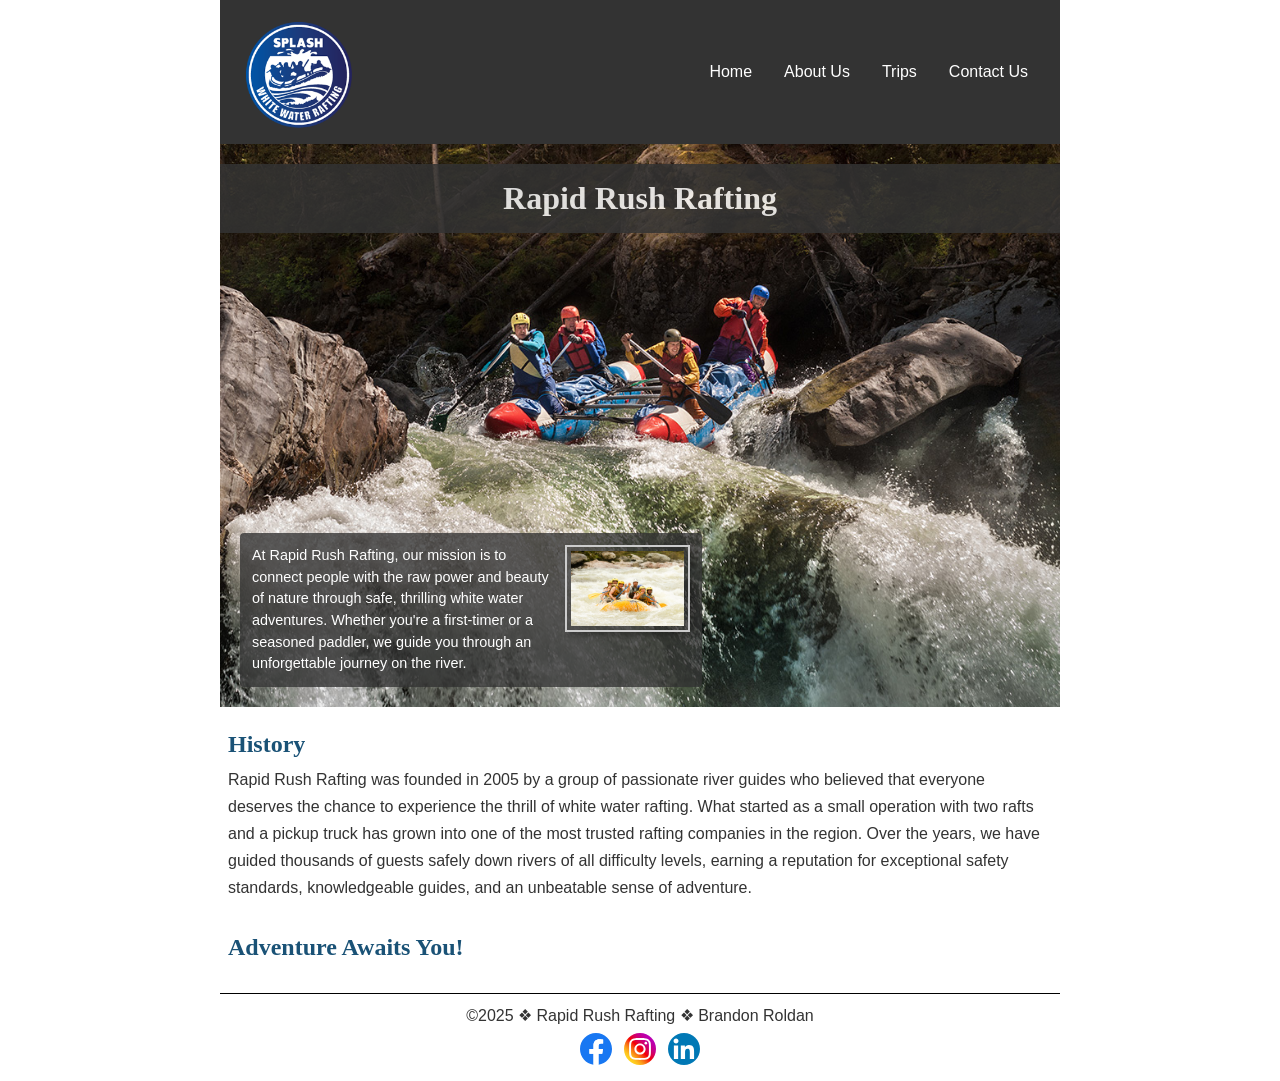
==== wwr/about.html @ 887f4112 "rafting site added" ====
<!DOCTYPE html>
<html lang="en-US">

<head>
    <meta charset="utf-8">
    <meta name="viewport" content="width=device-width, initial-scale=1.0">
    <title>About Us | Rapid Rush Rafting</title>
    <meta name="description"
      content="Learn about Rapid Rush Rafting – our story, mission, and why we are the premier white water rafting adventure company.">
    <meta name="author" content="Brandon Roldan">
    <link rel="stylesheet" href="styles/rafting.css">
</head>

<body>

    <header>
        <img src="images/logo.png" alt="Rapid Rush Rafting Logo">
        <nav>
            <ul>
                <li><a href="index.html">Home</a></li>
                <li><a href="about.html">About Us</a></li>
                <li><a href="trips.html">Trips</a></li>
                <li><a href="contact.html">Contact Us</a></li>
            </ul>
        </nav>
    </header>

    <main>

        <div class="hero">
            <img src="images/hero.jpg" alt="Rafters navigating exciting white water rapids">
            <h1>Rapid Rush Rafting</h1>
            <article>
                <img src="images/client-happy.jpg" alt="Happy rafting client smiling on the river">
                <p>At Rapid Rush Rafting, our mission is to connect people with the raw power and
                    beauty of nature through safe, thrilling white water adventures. Whether you're
                    a first-timer or a seasoned paddler, we guide you through an unforgettable
                    journey on the river.</p>
            </article>
        </div>

        <section>
            <h2>History</h2>
            <p>Rapid Rush Rafting was founded in 2005 by a group of passionate river guides who
                believed that everyone deserves the chance to experience the thrill of white water
                rafting. What started as a small operation with two rafts and a pickup truck has
                grown into one of the most trusted rafting companies in the region. Over the years,
                we have guided thousands of guests safely down rivers of all difficulty levels,
                earning a reputation for exceptional safety standards, knowledgeable guides, and an
                unbeatable sense of adventure.</p>
        </section>

        <section>
            <h2>Adventure Awaits You!</h2>
        </section>

    </main>

    <footer>
        <p>&copy;2025 &#10070; Rapid Rush Rafting &#10070; Brandon Roldan</p>
        <nav class="socialmedia">
            <a href="https://facebook.com">
                <img src="images/facebook.svg" alt="Facebook Icon">
            </a>
            <a href="https://instagram.com">
                <img src="images/instagram.svg" alt="Instagram Icon">
            </a>
            <a href="https://linkedin.com">
                <img src="images/linkedin.svg" alt="LinkedIn Icon">
            </a>
        </nav>
    </footer>

</body>

</html>
---- wwr/styles/rafting.css ----
/* WDD 130 - Brandon Roldan - rafting.css */

/* =====================
   CSS Variables
   ===================== */
:root {
    --primary-color: #1a5276;
    --secondary-color: #f0b429;
    --accent1-color: #333;
    --accent2-color: #fff;
    --heading-font: Georgia, "Times New Roman", serif;
    --body-font: Arial, Helvetica, sans-serif;
}

/* =====================
   Box Model Reset
   ===================== */
* {
    margin: 0;
    padding: 0;
    box-sizing: border-box;
}

/* =====================
   Body
   ===================== */
body {
    font-family: var(--body-font);
    color: var(--accent1-color);
}

/* =====================
   Page Width & Centering
   ===================== */
header,
main,
footer {
    width: 840px;
    margin: 0 auto;
}

/* =====================
   Headings
   ===================== */
h1,
h2 {
    font-family: var(--heading-font);
    color: var(--primary-color);
}

/* =====================
   Nav, Paragraphs, Sections, Articles spacing
   ===================== */
nav,
p,
section,
article {
    margin: 16px;
    padding: 8px;
}

/* =====================
   Header
   ===================== */
header {
    display: flex;
    align-items: center;
    justify-content: space-between;
    background-color: var(--accent1-color);
    padding: 0.75rem 1rem;
}

header img {
    width: 120px;
    height: auto;
}

/* Nav inside header */
header nav {
    margin: 0;
    padding: 0;
}

header nav ul {
    list-style: none;
    display: flex;
    gap: 0;
    margin: 0;
    padding: 0;
}

header nav ul li a {
    color: #fff;
    padding: 0.5rem 1rem;
    display: block;
    text-decoration: none;
    font-family: var(--body-font);
}

header nav ul li a:hover {
    background-color: var(--secondary-color);
    color: var(--accent1-color);
}

/* =====================
   Hero Div & Overlays
   ===================== */
.hero {
    position: relative;
}

.hero img {
    display: block;
    width: 100%;
    height: auto;
}

h1 {
    position: absolute;
    top: 20px;
    width: 100%;
    padding: 16px;
    text-align: center;
    opacity: 0.85;
    background-color: var(--accent1-color);
    color: #fff;
    font-size: 2rem;
}

.hero article {
    position: absolute;
    bottom: 20px;
    left: 20px;
    width: 55%;
    background-color: rgba(51, 51, 51, 0.78);
    color: #fff;
    border-radius: 4px;
    padding: 12px;
    margin: 0;
}

.hero article p {
    margin: 0;
    padding: 0;
    font-size: 0.9rem;
    line-height: 1.5;
    color: #fff;
}

.hero article img {
    float: right;
    width: 125px;
    height: auto;
    margin: 0 0 8px 12px;
    border: 2px solid #ccc;
    padding: 4px;
    box-shadow: 3px 3px 6px rgb(0 0 0 / 0.3);
}

/* =====================
   Sections
   ===================== */
section {
    margin: 16px 0;
    padding: 8px;
}

section h2 {
    margin-bottom: 8px;
}

section p {
    margin: 0;
    padding: 0;
    line-height: 1.7;
}

/* =====================
   Footer
   ===================== */
footer {
    margin-top: 15px;
    border-top: 1px solid #000;
    text-align: center;
    padding: 12px 1rem;
}

footer p {
    margin: 0;
    padding: 0;
}

/* Social Media Nav */
.socialmedia {
    display: flex;
    justify-content: center;
    gap: 12px;
    margin: 8px 0 0 0;
    padding: 0;
}

.socialmedia a {
    text-decoration: none;
}

.socialmedia img {
    width: 32px;
    height: 32px;
}
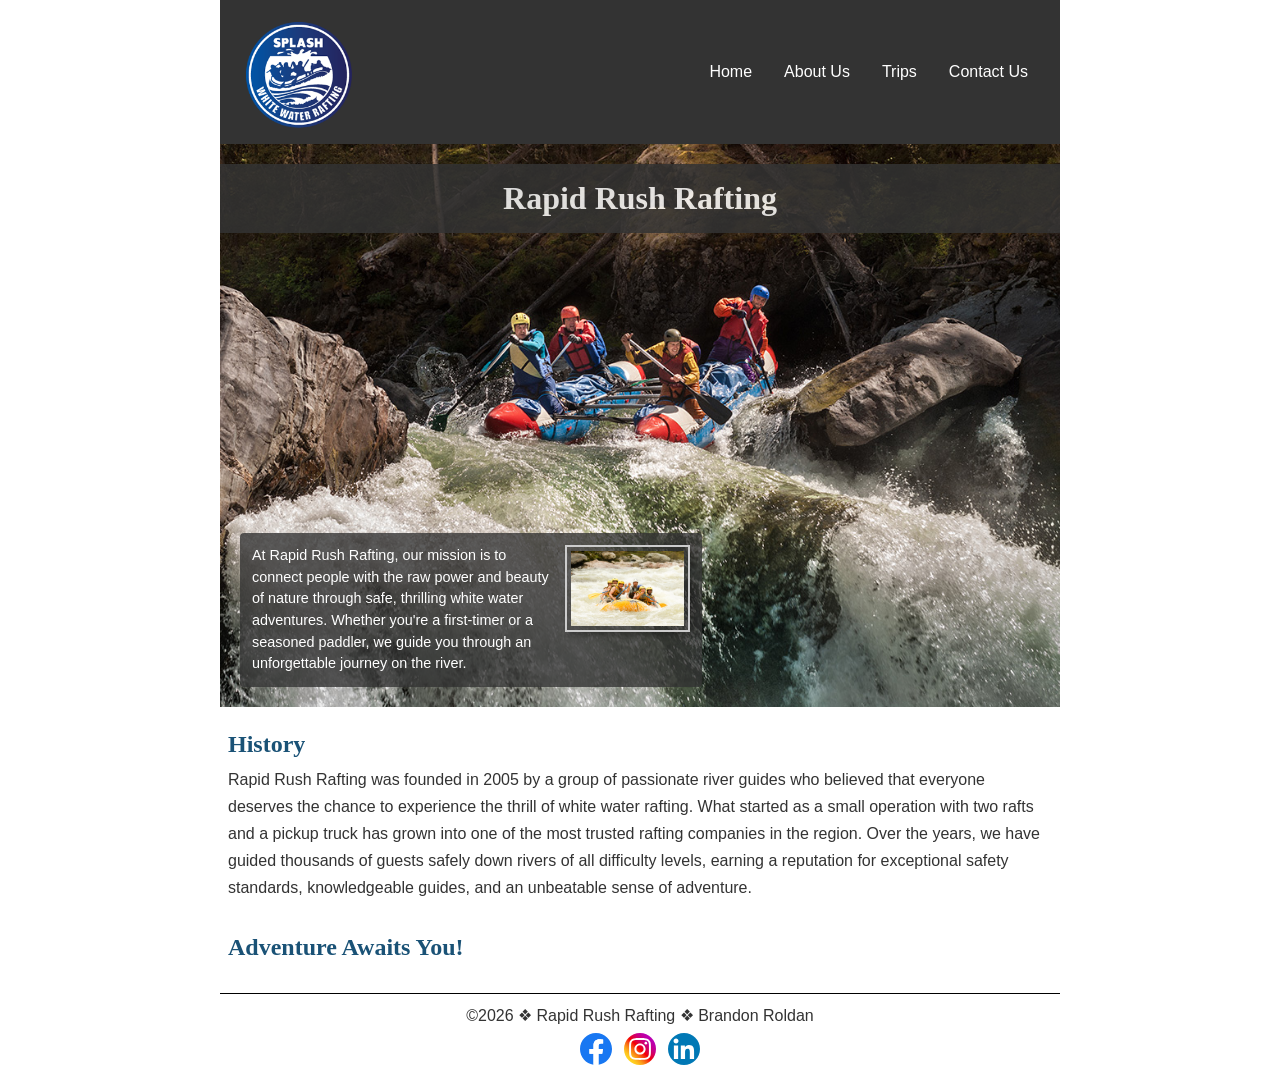
==== commit c48066a9: "Fixed year and css variables" ====
--- a/wwr/about.html
+++ b/wwr/about.html
@@ -57,7 +57,7 @@
     </main>
 
     <footer>
-        <p>&copy;2025 &#10070; Rapid Rush Rafting &#10070; Brandon Roldan</p>
+        <p>&copy;2026 &#10070; Rapid Rush Rafting &#10070; Brandon Roldan</p>
         <nav class="socialmedia">
             <a href="https://facebook.com">
                 <img src="images/facebook.svg" alt="Facebook Icon">
--- a/wwr/styles/rafting.css
+++ b/wwr/styles/rafting.css
@@ -90,7 +90,7 @@
 }
 
 header nav ul li a {
-    color: #fff;
+    color: var(--accent2-color);
     padding: 0.5rem 1rem;
     display: block;
     text-decoration: none;
@@ -123,7 +123,7 @@
     text-align: center;
     opacity: 0.85;
     background-color: var(--accent1-color);
-    color: #fff;
+    color: var(--accent2-color);
     font-size: 2rem;
 }
 
@@ -133,7 +133,7 @@
     left: 20px;
     width: 55%;
     background-color: rgba(51, 51, 51, 0.78);
-    color: #fff;
+    color: var(--accent2-color);
     border-radius: 4px;
     padding: 12px;
     margin: 0;
@@ -144,7 +144,7 @@
     padding: 0;
     font-size: 0.9rem;
     line-height: 1.5;
-    color: #fff;
+    color: var(--accent2-color);
 }
 
 .hero article img {
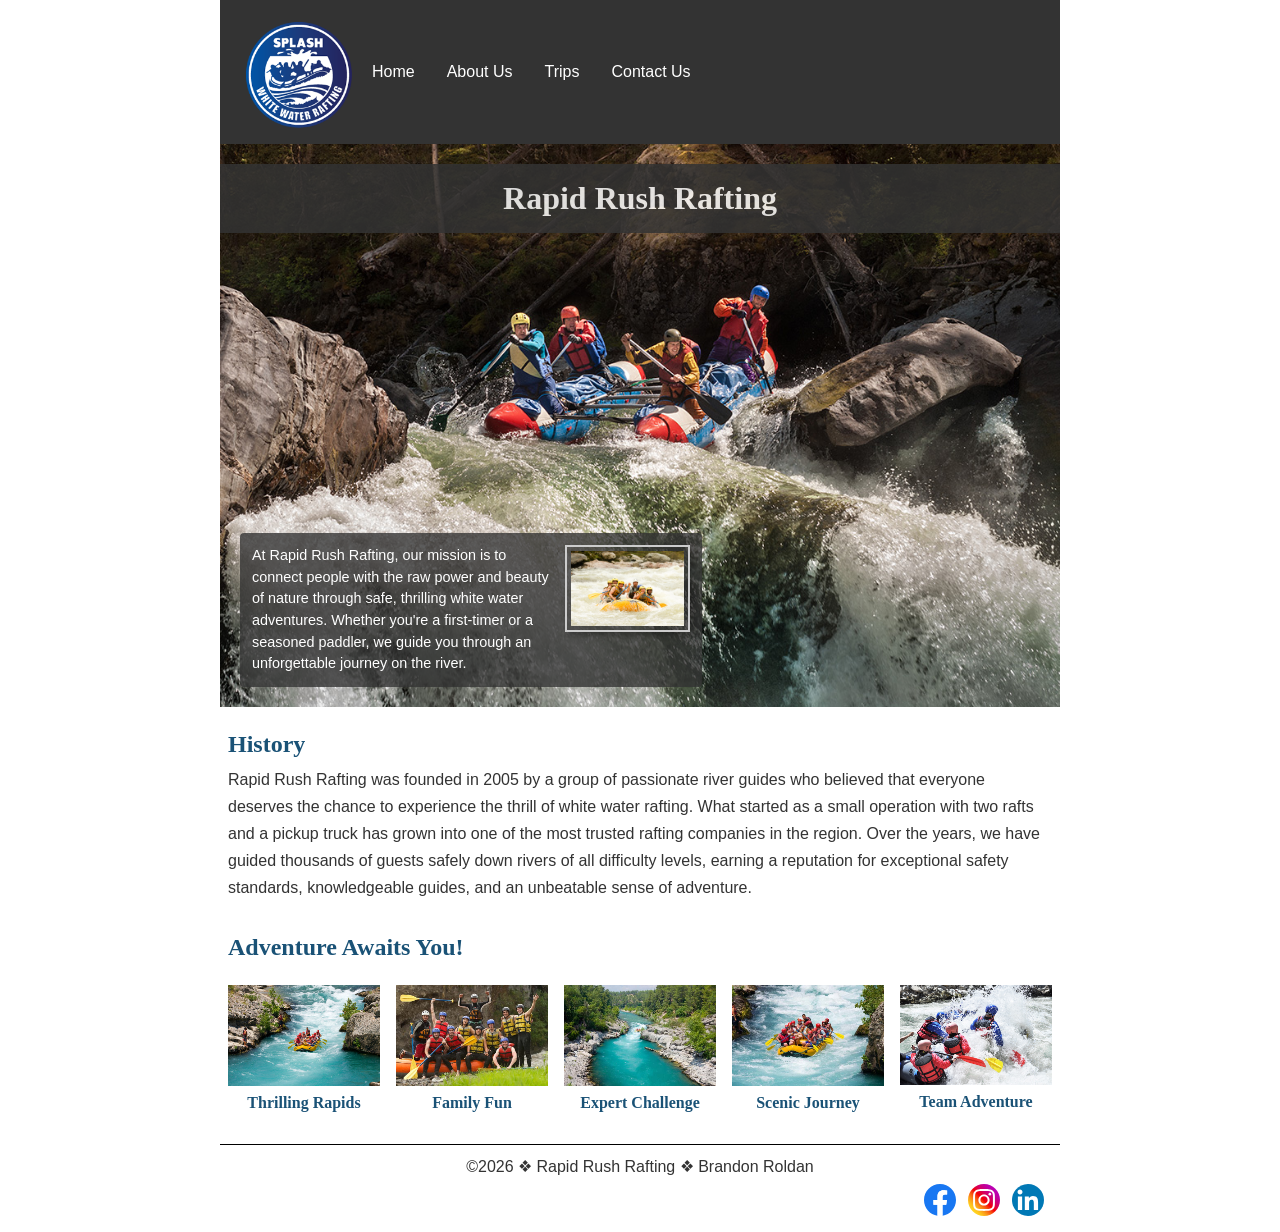
==== commit 1d43a8b8: "week04 assigment done" ====
--- a/wwr/about.html
+++ b/wwr/about.html
@@ -52,6 +52,26 @@
 
         <section>
             <h2>Adventure Awaits You!</h2>
+            <figure>
+                <img src="images/rafting1.jpg" alt="White water rapids adventure">
+                <figcaption>Thrilling Rapids</figcaption>
+            </figure>
+            <figure>
+                <img src="images/rafting2.jpg" alt="Family rafting experience">
+                <figcaption>Family Fun</figcaption>
+            </figure>
+            <figure>
+                <img src="images/rafting3.jpg" alt="Advanced rafting challenge">
+                <figcaption>Expert Challenge</figcaption>
+            </figure>
+            <figure>
+                <img src="images/rafting4.jpg" alt="Scenic river journey">
+                <figcaption>Scenic Journey</figcaption>
+            </figure>
+            <figure>
+                <img src="images/rafting5.jpg" alt="Team rafting adventure">
+                <figcaption>Team Adventure</figcaption>
+            </figure>
         </section>
 
     </main>
--- a/wwr/styles/rafting.css
+++ b/wwr/styles/rafting.css
@@ -63,9 +63,9 @@
    Header
    ===================== */
 header {
-    display: flex;
+    display: grid;
+    grid-template-columns: auto 1fr;
     align-items: center;
-    justify-content: space-between;
     background-color: var(--accent1-color);
     padding: 0.75rem 1rem;
 }
@@ -175,6 +175,37 @@
     line-height: 1.7;
 }
 
+/* Adventures Section - Display figures in a row */
+section:nth-of-type(2) {
+    display: grid;
+    grid-template-columns: repeat(5, 1fr);
+    gap: 16px;
+    align-items: start;
+}
+
+section:nth-of-type(2) h2 {
+    grid-column: 1 / -1;
+}
+
+figure {
+    margin: 0;
+    padding: 0;
+}
+
+figure img {
+    width: 100%;
+    height: auto;
+    display: block;
+}
+
+figcaption {
+    text-align: center;
+    padding: 8px;
+    font-family: var(--heading-font);
+    color: var(--primary-color);
+    font-weight: bold;
+}
+
 /* =====================
    Footer
    ===================== */
@@ -193,7 +224,7 @@
 /* Social Media Nav */
 .socialmedia {
     display: flex;
-    justify-content: center;
+    justify-content: flex-end;
     gap: 12px;
     margin: 8px 0 0 0;
     padding: 0;
